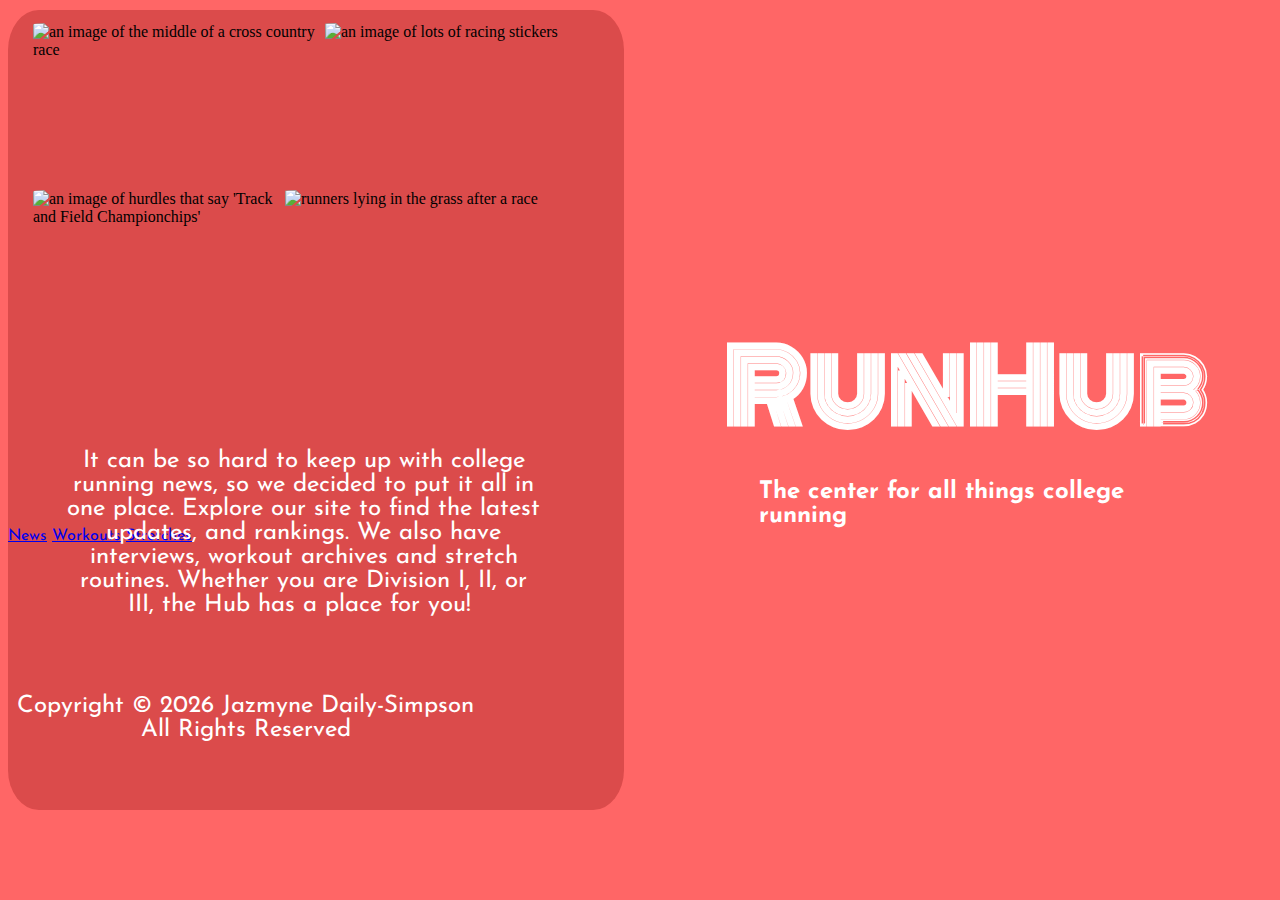
==== index.html @ a6b8264c "Second Square" ====
<!doctype html>
<html lang="en">
    <head>
        <meta charset="utf-8">
        <title>RunHub</title>
        <meta name="description" content="A website about running geared towards college athletes">
        <meta name="author" content="Jazmyne Daily-Simpson">
        <link rel="icon" type="image/png" href="favicon.ico">
        <link rel="stylesheet" href="styles.css">
        <link rel="preconnect" href="https://fonts.googleapis.com">
        <link rel="preconnect" href="https://fonts.googleapis.com">
<link rel="preconnect" href="https://fonts.gstatic.com" crossorigin>
<link href="https://fonts.googleapis.com/css2?family=Josefin+Sans:wght@200&family=Monoton&family=Space+Mono&display=swap" rel="stylesheet">
<link rel="preconnect" href="https://fonts.gstatic.com" crossorigin>
<link href="https://fonts.googleapis.com/css2?family=Monoton&family=Space+Mono&display=swap" rel="stylesheet">
    </head>
    <body>
        <header>
        </header>
        <main>
            <h1>RunHub</h1>
            <h2>The center for all things college running</h2>
            <div class="img1">
            <img alt="an image of the middle of a cross country race" src="https://cdn.womensrunning.com/wp-content/uploads/2022/01/GettyImages-1316118757-copy.jpg?crop=535:301&width=1070&enable=upscale" />
            </div>
            <div class="img2">
            <img alt="an image of lots of racing stickers" src="https://images.squarespace-cdn.com/content/v1/60b93ddebf1d67515f2f51c4/1674616294479-FVW5PIMTIU96V4DEH1F6/DSC00062.JPG?format=1500w"/>
            </div>
            <div class="img3">
            <img alt="an image of hurdles that say 'Track and Field Championchips'" src="https://images.squarespace-cdn.com/content/v1/60b93ddebf1d67515f2f51c4/1679318494496-MFS25T1SPQ9UNBR8ME47/IMG_2255-2.jpg?format=2500w"/> 
            </div>
            <div class="img4">
            <img alt="runners lying in the grass after a race" src="https://i.pinimg.com/originals/58/60/85/586085e5618d0853ebeb85905f6b2253.jpg"/>
            </div>
            <div class="intro">
            <p>It can be so hard to keep up with college running news, so we decided to put it all in one place. Explore our site to find the latest updates, and rankings. We also have interviews, workout archives and stretch routines. Whether you are Division I, II, or III, the Hub has a place for you! </p>
            </div>
            <div class="square"></div>
            <div class="square2"></div>
        </main>
        <nav>
            <a href="#">News</a>
            <a href="#">Workouts</a>
            <a href="#">Stretches</a>
        </nav>
        <div class="copy">
        <footer>
            <p>Copyright ©
            <script>document.write(new Date().getFullYear())</script> Jazmyne Daily-Simpson All Rights Reserved</p>
        </footer>
        </div>
    </body>
</html>
---- styles.css ----
/* your styles will go here!! */
h1 {
    font-family: Monoton;
    font-size: 100px;
    color: #ffffff;
    padding-top: 301px;
    padding-right: 82px;
    padding-bottom: 15px;
    padding-left: 716px;
    margin: 0px;
}
h2 {
    font-family: Josefin Sans;
    color: #ffffff;
    padding-top: 0px;
    padding-right: 117px;
    padding-bottom: 0px;
    padding-left: 751px;
    margin: 0px;
}
body {
    background-color: #FF6666;
}
/* home pg */
img {
    max-width: 344px;
    max-height: 232px;
    border-radius: 5%;
    
}
.img1 {
    position: absolute;
    top: 23px;
    right: 903px;
    bottom: 577px;
    left: 33px;
}
/* Image #2! (home) */
img {
    max-width: 215px;
    max-height: 230px;
    border-radius: 5%;
    
}
.img2 {
    position: absolute;
    top: 23px;
    right: 677px;
    bottom: 579px;
    left: 325px;

}
/* Image #3! (home) */
img {
max-width: 258px;
max-height: 164px;
border-radius: 5%;
}
.img3 {
    position: absolute;
    top: 190px;
    right: 981px;
    bottom: 404px;
    left: 33px;
}
/* Image #4! (home) */
img {
    max-width: 287px;
    max-height: 164px;
    border-radius: 5%;
}
.img4 {
    position: absolute;
    top: 190px;
    right: 689px;
    bottom: 404px;
    left: 285px;
}
p {
    text-align: center;
    font-family: Josefin Sans;
    font-size: 24px;
    color: #ffffff;
    width: 475px;  
}
.intro {
    position: absolute;
    top: 425px;
    left: 66px;
}
nav {
    font-family: Josefin Sans;
    color: #ffffff;
}
footer {
}
.copy {
    position: absolute;
    top: 670px;
}
.square {
    width: 616px;
    height: 800px;
    background: #DB4B4B;;
    position: absolute;
    top: 10px;
    z-index: -1;
    border-radius: 5%;
  }
  .square2 {
    
  }
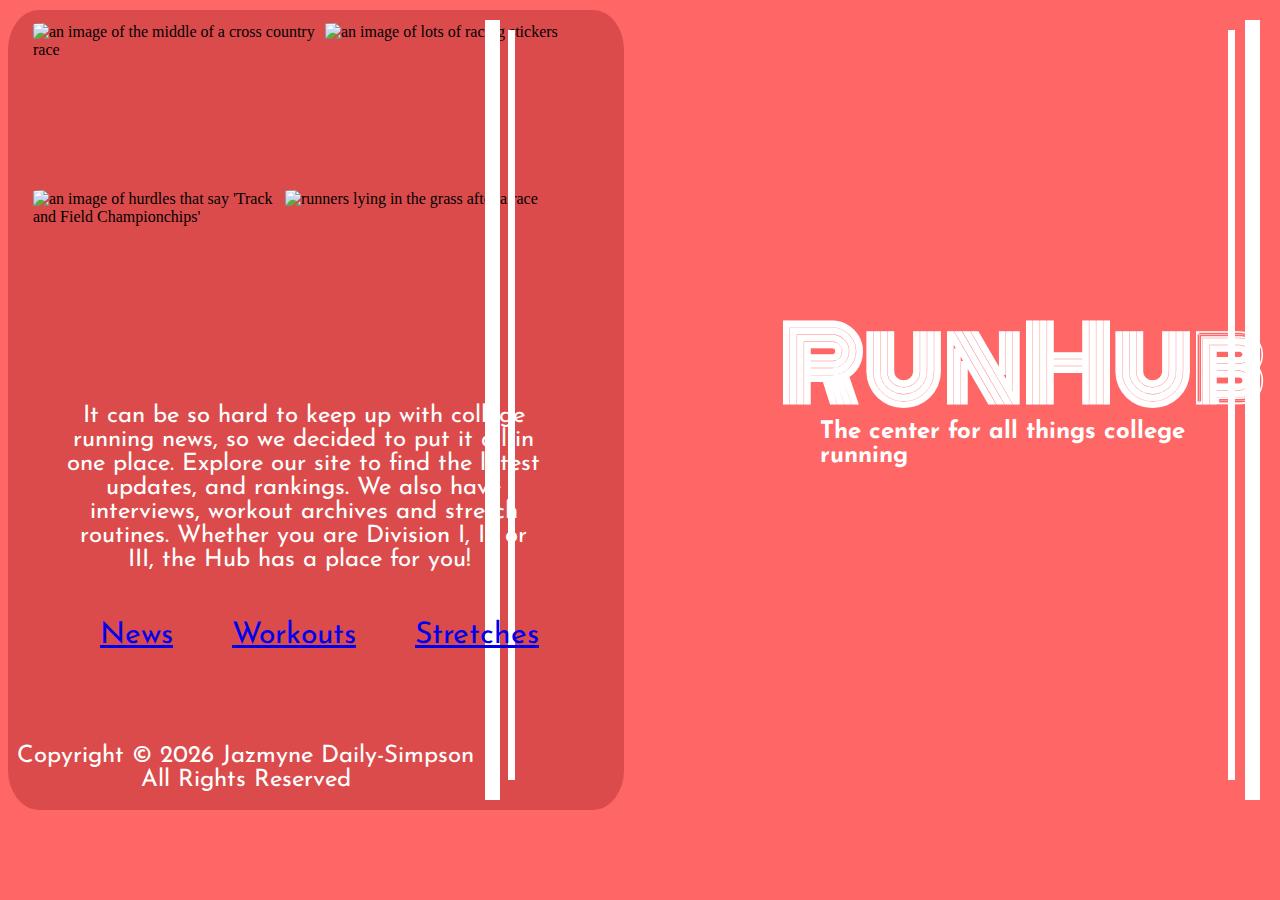
==== commit a2bc2e45: "Positioning" ====
--- a/index.html
+++ b/index.html
@@ -36,7 +36,10 @@
             <p>It can be so hard to keep up with college running news, so we decided to put it all in one place. Explore our site to find the latest updates, and rankings. We also have interviews, workout archives and stretch routines. Whether you are Division I, II, or III, the Hub has a place for you! </p>
             </div>
             <div class="square"></div>
-            <div class="square2"></div>
+            <div class="line1"></div>
+            <div class="line2"></div>
+            <div class="line3"></div>
+            <div class="line4"></div>
         </main>
         <nav>
             <a href="#">News</a>
--- a/styles.css
+++ b/styles.css
@@ -3,20 +3,17 @@
     font-family: Monoton;
     font-size: 100px;
     color: #ffffff;
-    padding-top: 301px;
-    padding-right: 82px;
-    padding-bottom: 15px;
-    padding-left: 716px;
-    margin: 0px;
+    position: absolute;
+    top: 220px;
+    left: 780px;
 }
+/* tagline */
 h2 {
     font-family: Josefin Sans;
     color: #ffffff;
-    padding-top: 0px;
-    padding-right: 117px;
-    padding-bottom: 0px;
-    padding-left: 751px;
-    margin: 0px;
+    position: absolute;
+    top: 400px;
+    left: 820px;
 }
 body {
     background-color: #FF6666;
@@ -85,28 +82,65 @@
 }
 .intro {
     position: absolute;
-    top: 425px;
+    top: 380px;
     left: 66px;
 }
 nav {
     font-family: Josefin Sans;
+    font-size: 30px;
     color: #ffffff;
+    position: absolute;
+    top: 620px;
+    left: 100px;
+    word-spacing: 50px;
 }
 footer {
 }
 .copy {
     position: absolute;
-    top: 670px;
+    top: 720px;
 }
 .square {
     width: 616px;
     height: 800px;
-    background: #DB4B4B;;
+    background: #DB4B4B;
     position: absolute;
     top: 10px;
     z-index: -1;
     border-radius: 5%;
   }
-  .square2 {
-    
+  /* Outside left Line */
+  .line1 {
+    width: 15px;
+    height: 780px;
+    background: #ffffff;
+    position: absolute;
+    top: 20px;
+    right: 780px;
+  }
+  /* Outside right line */
+  .line2 {
+    width: 15px;
+    height: 780px;
+    background: #ffffff;
+    position: absolute;
+    top: 20px;
+    right: 20px; 
+  }
+  /* Inside left Line */
+  .line3 {
+    width: 7px;
+    height: 750px;
+    background: #ffffff;
+    position: absolute; 
+    top: 30px;
+    right: 765px;
+  }
+  .line4 {
+    width: 7px;
+    height: 750px;
+    background: #ffffff;
+    position: absolute;
+    top: 30px;
+    right: 45px; 
   }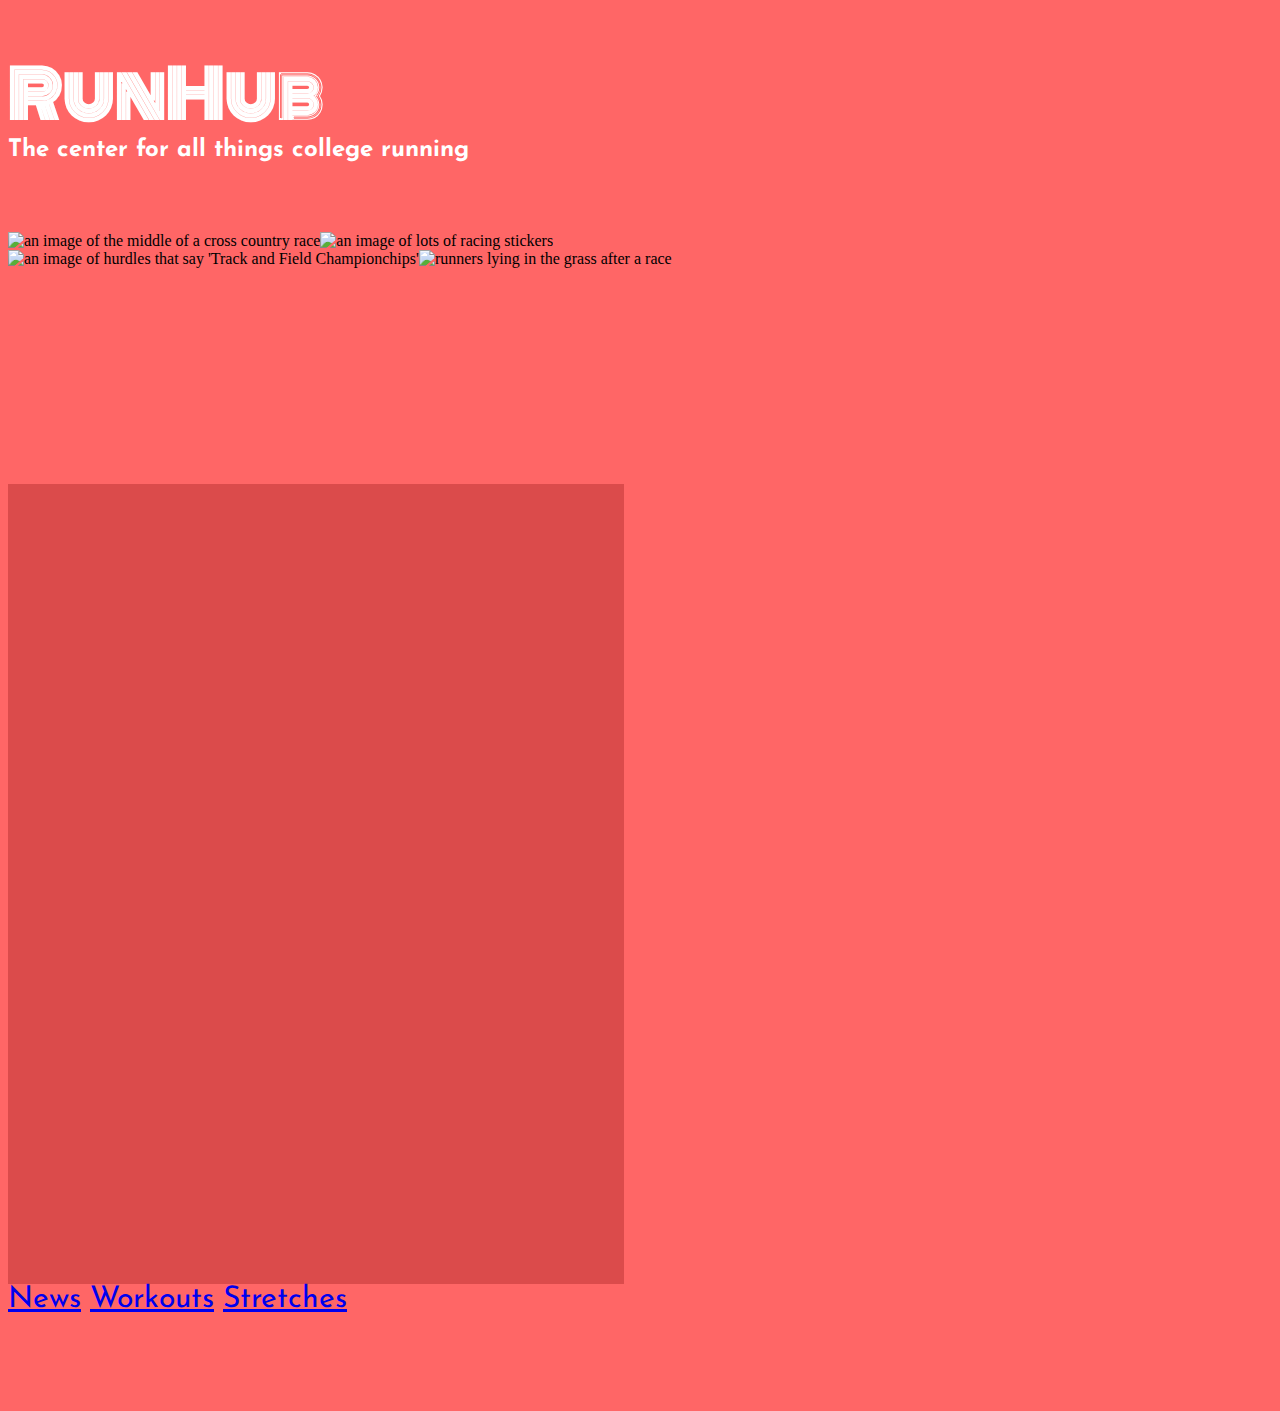
==== commit d6eaf11f: "Rearranging Images and fixing CSS" ====
--- a/index.html
+++ b/index.html
@@ -20,18 +20,22 @@
         <main>
             <h1>RunHub</h1>
             <h2>The center for all things college running</h2>
+        <div class="flexbox1">
             <div class="img1">
             <img alt="an image of the middle of a cross country race" src="https://cdn.womensrunning.com/wp-content/uploads/2022/01/GettyImages-1316118757-copy.jpg?crop=535:301&width=1070&enable=upscale" />
             </div>
             <div class="img2">
             <img alt="an image of lots of racing stickers" src="https://images.squarespace-cdn.com/content/v1/60b93ddebf1d67515f2f51c4/1674616294479-FVW5PIMTIU96V4DEH1F6/DSC00062.JPG?format=1500w"/>
             </div>
+        </div>
+        <div class="flexbox2">
             <div class="img3">
             <img alt="an image of hurdles that say 'Track and Field Championchips'" src="https://images.squarespace-cdn.com/content/v1/60b93ddebf1d67515f2f51c4/1679318494496-MFS25T1SPQ9UNBR8ME47/IMG_2255-2.jpg?format=2500w"/> 
             </div>
             <div class="img4">
             <img alt="runners lying in the grass after a race" src="https://i.pinimg.com/originals/58/60/85/586085e5618d0853ebeb85905f6b2253.jpg"/>
             </div>
+        </div>
             <div class="intro">
             <p>It can be so hard to keep up with college running news, so we decided to put it all in one place. Explore our site to find the latest updates, and rankings. We also have interviews, workout archives and stretch routines. Whether you are Division I, II, or III, the Hub has a place for you! </p>
             </div>
--- a/styles.css
+++ b/styles.css
@@ -1,146 +1,48 @@
 /* your styles will go here!! */
 h1 {
     font-family: Monoton;
-    font-size: 100px;
+    font-size: 65px;
     color: #ffffff;
-    position: absolute;
-    top: 220px;
-    left: 780px;
+    position: static;
 }
 /* tagline */
 h2 {
     font-family: Josefin Sans;
     color: #ffffff;
-    position: absolute;
-    top: 400px;
-    left: 820px;
+    position: relative;
+    bottom: 50px;
 }
 body {
     background-color: #FF6666;
 }
 /* home pg */
-img {
-    max-width: 344px;
-    max-height: 232px;
-    border-radius: 5%;
-    
+.flexbox1 {
+    display: flex;
+    flex-direction: row;
 }
-.img1 {
-    position: absolute;
-    top: 23px;
-    right: 903px;
-    bottom: 577px;
-    left: 33px;
-}
-/* Image #2! (home) */
-img {
-    max-width: 215px;
-    max-height: 230px;
-    border-radius: 5%;
-    
-}
-.img2 {
-    position: absolute;
-    top: 23px;
-    right: 677px;
-    bottom: 579px;
-    left: 325px;
-
-}
-/* Image #3! (home) */
-img {
-max-width: 258px;
-max-height: 164px;
-border-radius: 5%;
-}
-.img3 {
-    position: absolute;
-    top: 190px;
-    right: 981px;
-    bottom: 404px;
-    left: 33px;
-}
-/* Image #4! (home) */
-img {
-    max-width: 287px;
-    max-height: 164px;
-    border-radius: 5%;
-}
-.img4 {
-    position: absolute;
-    top: 190px;
-    right: 689px;
-    bottom: 404px;
-    left: 285px;
+.flexbox2 {
+    display: flex;
+    flex-direction: row;
 }
 p {
     text-align: center;
     font-family: Josefin Sans;
     font-size: 24px;
     color: #ffffff;
-    width: 475px;  
-}
-.intro {
-    position: absolute;
-    top: 380px;
-    left: 66px;
+    width: 475px;
+    position: relative;
+    left: 2153px;  
 }
 nav {
     font-family: Josefin Sans;
     font-size: 30px;
     color: #ffffff;
-    position: absolute;
-    top: 620px;
-    left: 100px;
-    word-spacing: 50px;
 }
 footer {
-}
-.copy {
-    position: absolute;
-    top: 720px;
 }
 .square {
     width: 616px;
     height: 800px;
     background: #DB4B4B;
-    position: absolute;
-    top: 10px;
-    z-index: -1;
-    border-radius: 5%;
   }
-  /* Outside left Line */
-  .line1 {
-    width: 15px;
-    height: 780px;
-    background: #ffffff;
-    position: absolute;
-    top: 20px;
-    right: 780px;
-  }
-  /* Outside right line */
-  .line2 {
-    width: 15px;
-    height: 780px;
-    background: #ffffff;
-    position: absolute;
-    top: 20px;
-    right: 20px; 
-  }
-  /* Inside left Line */
-  .line3 {
-    width: 7px;
-    height: 750px;
-    background: #ffffff;
-    position: absolute; 
-    top: 30px;
-    right: 765px;
-  }
-  .line4 {
-    width: 7px;
-    height: 750px;
-    background: #ffffff;
-    position: absolute;
-    top: 30px;
-    right: 45px; 
-  }+ 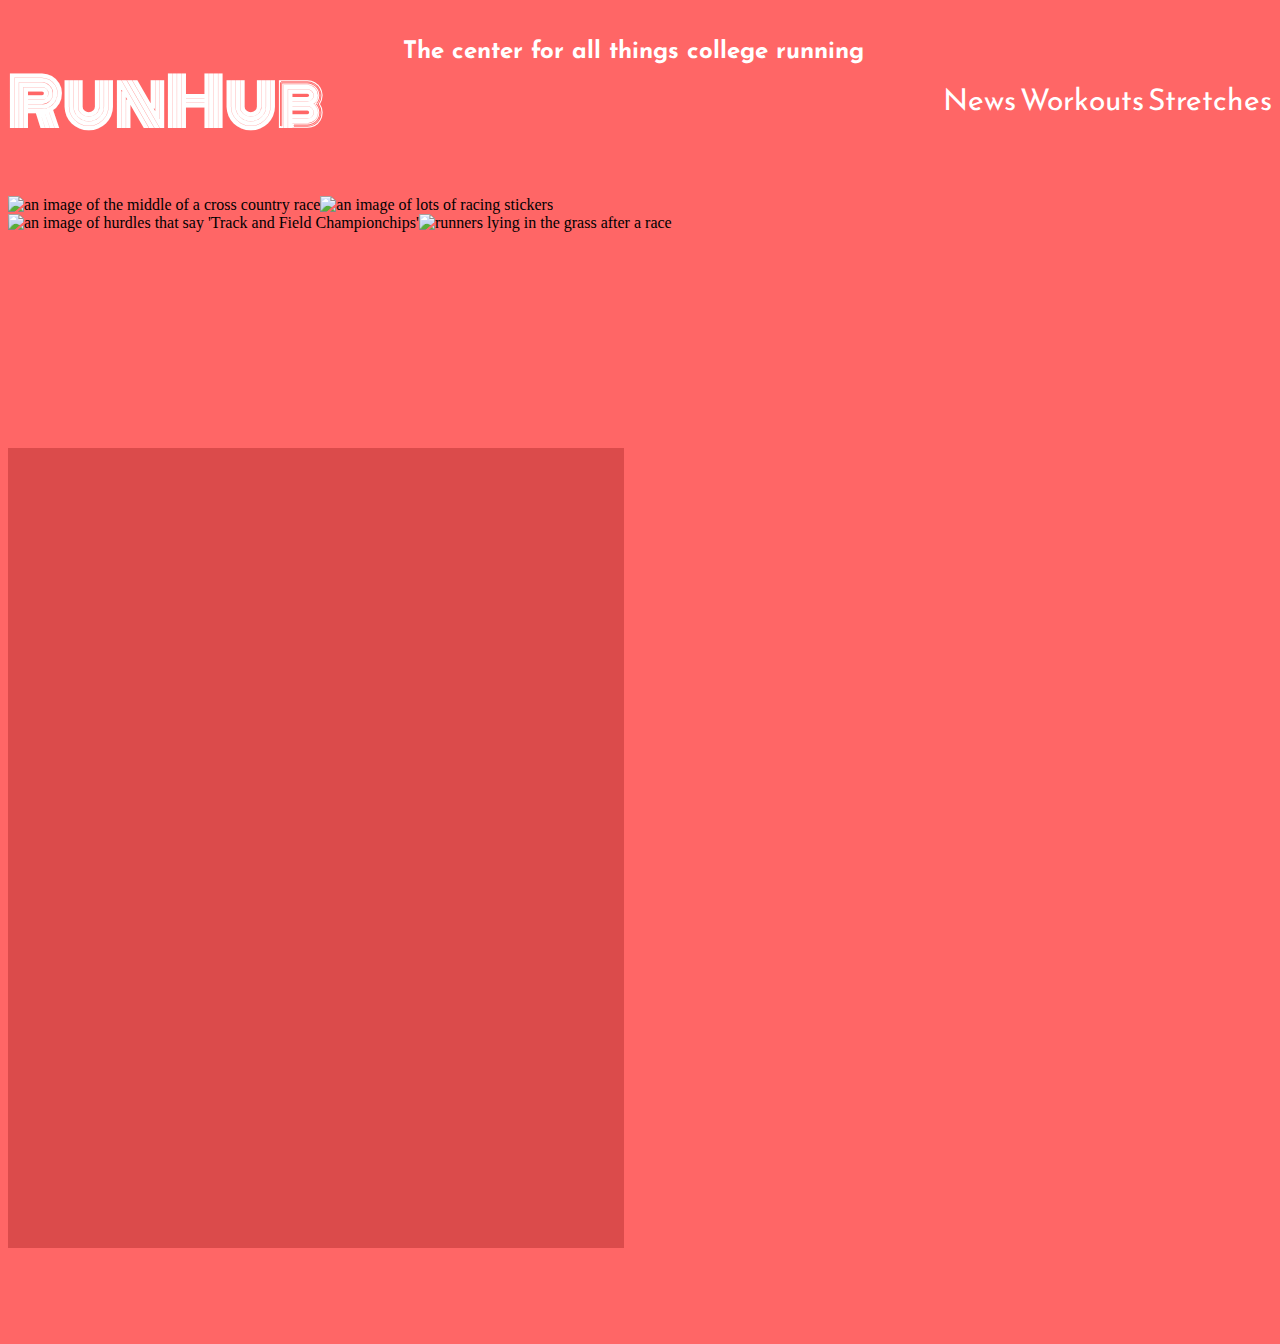
==== commit 20608144: "Nav Bar Location" ====
--- a/index.html
+++ b/index.html
@@ -20,6 +20,12 @@
         <main>
             <h1>RunHub</h1>
             <h2>The center for all things college running</h2>
+            <nav>
+                <a href="#">News</a>
+                <a href="#">Workouts</a>
+                <a href="#">Stretches</a>
+            </nav>
+        </main>
         <div class="flexbox1">
             <div class="img1">
             <img alt="an image of the middle of a cross country race" src="https://cdn.womensrunning.com/wp-content/uploads/2022/01/GettyImages-1316118757-copy.jpg?crop=535:301&width=1070&enable=upscale" />
@@ -44,12 +50,6 @@
             <div class="line2"></div>
             <div class="line3"></div>
             <div class="line4"></div>
-        </main>
-        <nav>
-            <a href="#">News</a>
-            <a href="#">Workouts</a>
-            <a href="#">Stretches</a>
-        </nav>
         <div class="copy">
         <footer>
             <p>Copyright ©
--- a/styles.css
+++ b/styles.css
@@ -16,6 +16,12 @@
     background-color: #FF6666;
 }
 /* home pg */
+.img1 {
+    border-radius: 50%;
+}
+.img2 {
+    border-radius: 17px;
+}
 .flexbox1 {
     display: flex;
     flex-direction: row;
@@ -33,10 +39,16 @@
     position: relative;
     left: 2153px;  
 }
-nav {
+main {
+    display: flex;
+    justify-content: space-between;
+    align-items: center;
+}
+nav a {
     font-family: Josefin Sans;
     font-size: 30px;
     color: #ffffff;
+    text-decoration: none;
 }
 footer {
 }
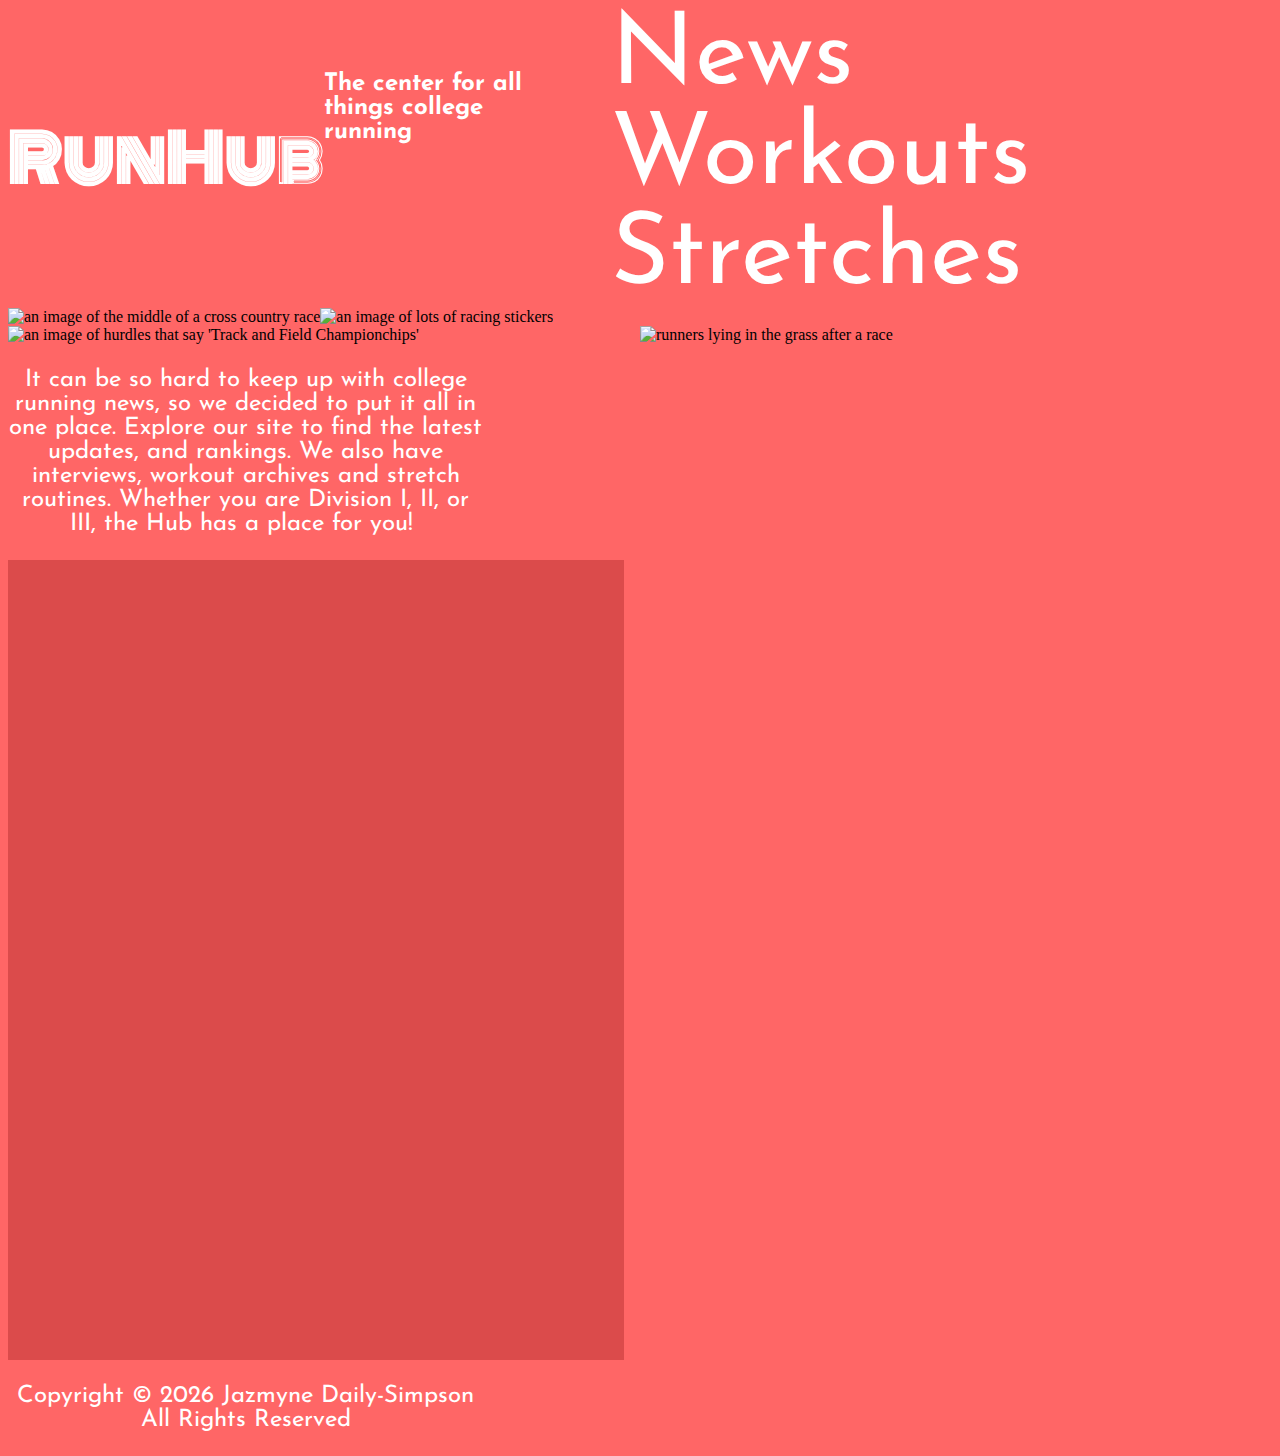
==== commit ffcd74a9: "Image Sizes" ====
--- a/index.html
+++ b/index.html
@@ -46,10 +46,6 @@
             <p>It can be so hard to keep up with college running news, so we decided to put it all in one place. Explore our site to find the latest updates, and rankings. We also have interviews, workout archives and stretch routines. Whether you are Division I, II, or III, the Hub has a place for you! </p>
             </div>
             <div class="square"></div>
-            <div class="line1"></div>
-            <div class="line2"></div>
-            <div class="line3"></div>
-            <div class="line4"></div>
         <div class="copy">
         <footer>
             <p>Copyright ©
--- a/styles.css
+++ b/styles.css
@@ -21,6 +21,15 @@
 }
 .img2 {
     border-radius: 17px;
+    max-height: 200px;
+    height: 70%;
+}
+.img3 {
+    max-width: 1060px;
+    width: 50%;
+}
+.img 4 {
+  
 }
 .flexbox1 {
     display: flex;
@@ -36,8 +45,6 @@
     font-size: 24px;
     color: #ffffff;
     width: 475px;
-    position: relative;
-    left: 2153px;  
 }
 main {
     display: flex;
@@ -49,6 +56,8 @@
     font-size: 30px;
     color: #ffffff;
     text-decoration: none;
+    font-size: 100px;
+    margin: 50px;   
 }
 footer {
 }
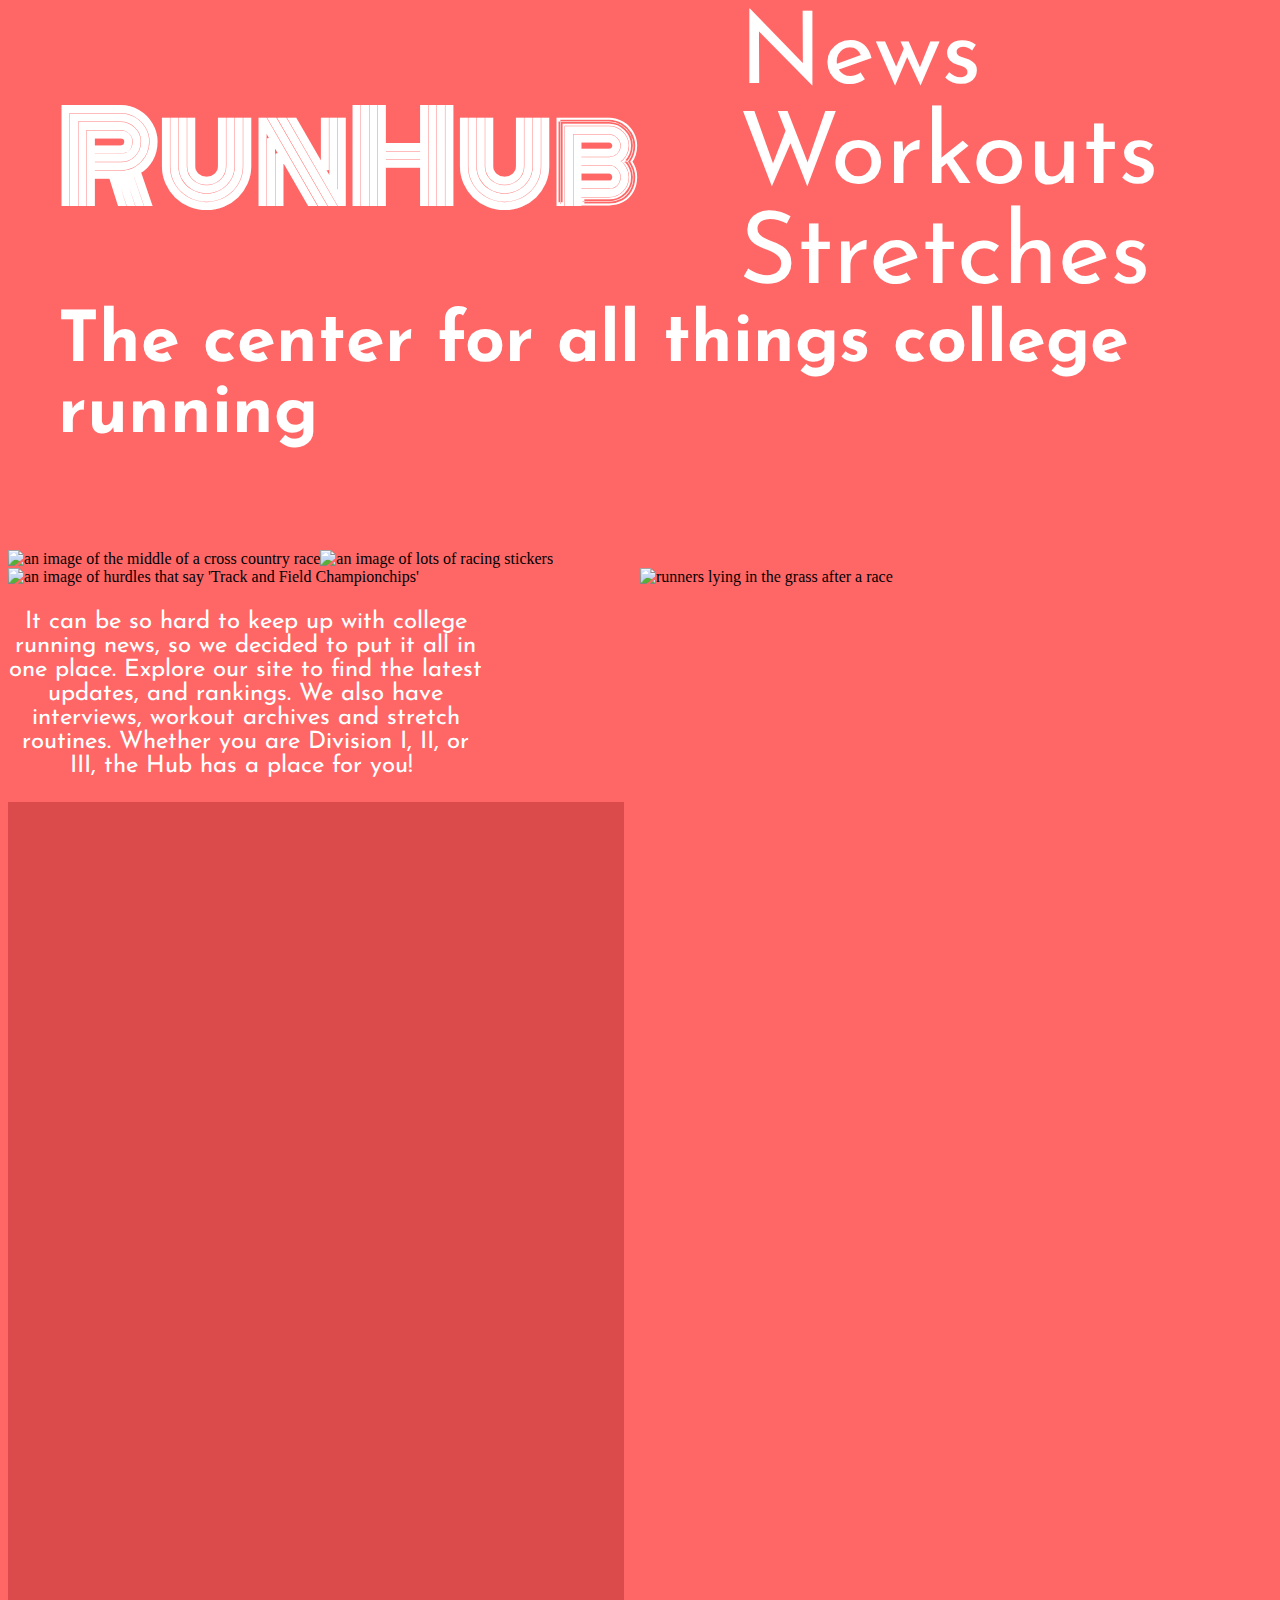
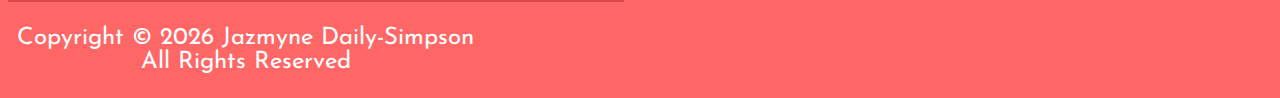
==== commit ba038af3: "h2 Location" ====
--- a/index.html
+++ b/index.html
@@ -19,13 +19,13 @@
         </header>
         <main>
             <h1>RunHub</h1>
-            <h2>The center for all things college running</h2>
             <nav>
                 <a href="#">News</a>
                 <a href="#">Workouts</a>
                 <a href="#">Stretches</a>
             </nav>
         </main>
+        <h2>The center for all things college running</h2>
         <div class="flexbox1">
             <div class="img1">
             <img alt="an image of the middle of a cross country race" src="https://cdn.womensrunning.com/wp-content/uploads/2022/01/GettyImages-1316118757-copy.jpg?crop=535:301&width=1070&enable=upscale" />
--- a/styles.css
+++ b/styles.css
@@ -1,16 +1,19 @@
 /* your styles will go here!! */
 h1 {
     font-family: Monoton;
-    font-size: 65px;
+    font-size: 120px;
     color: #ffffff;
     position: static;
+    margin: 50px;
 }
 /* tagline */
 h2 {
     font-family: Josefin Sans;
+    font-size: 70px;
     color: #ffffff;
     position: relative;
     bottom: 50px;
+    margin: 50px;
 }
 body {
     background-color: #FF6666;
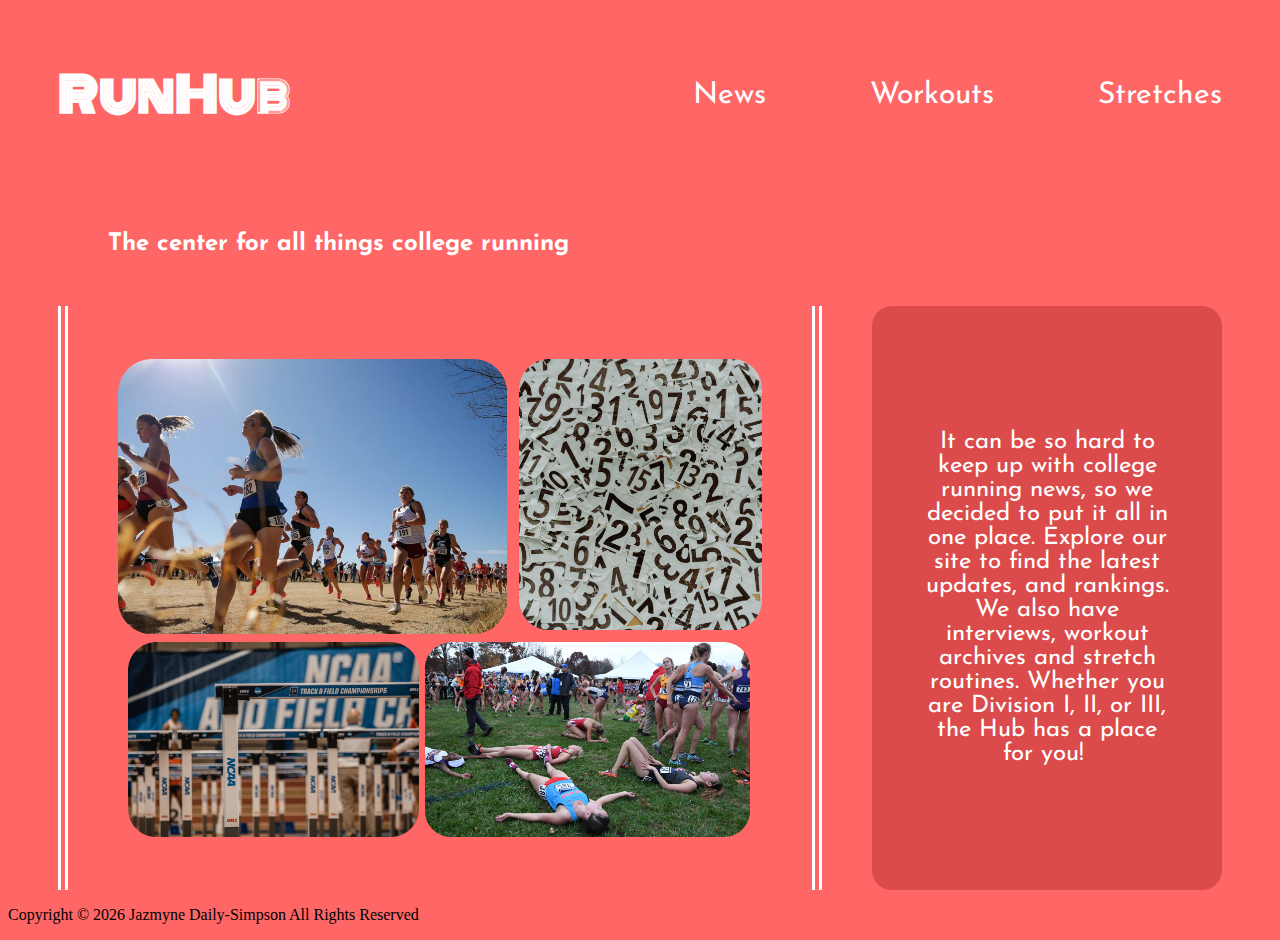
==== commit c5d3993e: "Homepage and News Page Content" ====
--- a/index.html
+++ b/index.html
@@ -16,41 +16,29 @@
     </head>
     <body>
         <header>
+            <a href="index.html"><h1>RunHub</h1></a>
+            <nav>
+                <a href="News.html">News</a>
+                <a href="Workouts.html">Workouts</a>
+                <a href="Stretches.html">Stretches</a>
+            </nav>
         </header>
         <main>
-            <h1>RunHub</h1>
-            <nav>
-                <a href="#">News</a>
-                <a href="#">Workouts</a>
-                <a href="#">Stretches</a>
-            </nav>
+            <h2>The center for all things college running</h2>
+            <div class="flex home-wrap">
+                <div class="lines">
+                    <img id="image-grid" alt="grid of running images" src="image-grid.png" /> 
+                </div>
+                <div class="square">
+                <p>It can be so hard to keep up with college running news, so we decided to put it all in one place. Explore our site to find the latest updates, and rankings. We also have interviews, workout archives and stretch routines. Whether you are Division I, II, or III, the Hub has a place for you! </p>
+                </div>
+            </div>
         </main>
-        <h2>The center for all things college running</h2>
-        <div class="flexbox1">
-            <div class="img1">
-            <img alt="an image of the middle of a cross country race" src="https://cdn.womensrunning.com/wp-content/uploads/2022/01/GettyImages-1316118757-copy.jpg?crop=535:301&width=1070&enable=upscale" />
-            </div>
-            <div class="img2">
-            <img alt="an image of lots of racing stickers" src="https://images.squarespace-cdn.com/content/v1/60b93ddebf1d67515f2f51c4/1674616294479-FVW5PIMTIU96V4DEH1F6/DSC00062.JPG?format=1500w"/>
-            </div>
-        </div>
-        <div class="flexbox2">
-            <div class="img3">
-            <img alt="an image of hurdles that say 'Track and Field Championchips'" src="https://images.squarespace-cdn.com/content/v1/60b93ddebf1d67515f2f51c4/1679318494496-MFS25T1SPQ9UNBR8ME47/IMG_2255-2.jpg?format=2500w"/> 
-            </div>
-            <div class="img4">
-            <img alt="runners lying in the grass after a race" src="https://i.pinimg.com/originals/58/60/85/586085e5618d0853ebeb85905f6b2253.jpg"/>
-            </div>
-        </div>
-            <div class="intro">
-            <p>It can be so hard to keep up with college running news, so we decided to put it all in one place. Explore our site to find the latest updates, and rankings. We also have interviews, workout archives and stretch routines. Whether you are Division I, II, or III, the Hub has a place for you! </p>
-            </div>
-            <div class="square"></div>
-        <div class="copy">
+        
+    
         <footer>
-            <p>Copyright ©
+            <p class="copy">Copyright ©
             <script>document.write(new Date().getFullYear())</script> Jazmyne Daily-Simpson All Rights Reserved</p>
         </footer>
-        </div>
     </body>
 </html>            
--- a/styles.css
+++ b/styles.css
@@ -1,72 +1,112 @@
 /* your styles will go here!! */
 h1 {
     font-family: Monoton;
-    font-size: 120px;
+    font-size: 48px;
     color: #ffffff;
     position: static;
     margin: 50px;
 }
-/* tagline */
+
 h2 {
     font-family: Josefin Sans;
-    font-size: 70px;
+    font-size: 24px;
     color: #ffffff;
-    position: relative;
-    bottom: 50px;
     margin: 50px;
 }
 body {
     background-color: #FF6666;
 }
-/* home pg */
-.img1 {
-    border-radius: 50%;
-}
-.img2 {
-    border-radius: 17px;
-    max-height: 200px;
-    height: 70%;
-}
-.img3 {
-    max-width: 1060px;
-    width: 50%;
-}
-.img 4 {
-  
-}
-.flexbox1 {
+
+.flex {
     display: flex;
     flex-direction: row;
+    flex-wrap: wrap;
+    gap: 50px;
+    align-items: flex-start;
+    justify-content: center;
 }
-.flexbox2 {
-    display: flex;
-    flex-direction: row;
+
+.img {
+    height: auto;
+    width: 20%;
 }
-p {
+
+
+.square p {
     text-align: center;
     font-family: Josefin Sans;
     font-size: 24px;
     color: #ffffff;
-    width: 475px;
+    max-width: 475px;
+    min-width: 250px;
 }
-main {
+header {
     display: flex;
     justify-content: space-between;
     align-items: center;
+}
+
+header a {
+    text-decoration: none;
 }
 nav a {
     font-family: Josefin Sans;
     font-size: 30px;
     color: #ffffff;
     text-decoration: none;
-    font-size: 100px;
     margin: 50px;   
 }
-footer {
+
+.square {
+    background: #DB4B4B;
+    padding: 100px 50px;
+    border-radius: 20px;
+  }
+
+  /*home*/
+
+  #image-grid {
+    width: 100%;
+  }
+
+  .home-wrap {
+    flex-wrap: wrap;
+    
 }
-.square {
-    width: 616px;
-    height: 800px;
-    background: #DB4B4B;
-  }
+
+.lines {
+    padding: 50px;
+    border-top: 10px double #ffffff;
+    border-bottom: 10px double #ffffff;
+    border-right: 0;
+    border-left: 0;
+    display: flex;
+    align-items: center;
+}
+
+
+
+
+
+
+ /* media queries */
+
+ @media (min-width: 900px) {
+    .home-wrap {
+        flex-wrap: nowrap;
+        align-items: stretch;
+    }
+    .lines {
+        border-top: 0;
+        border-bottom: 0;
+        border-right: 10px double #ffffff;
+        border-left: 10px double #ffffff;
+    }
+
+    main {
+        padding: 0px 50px;
+    }
+
+ }
+
  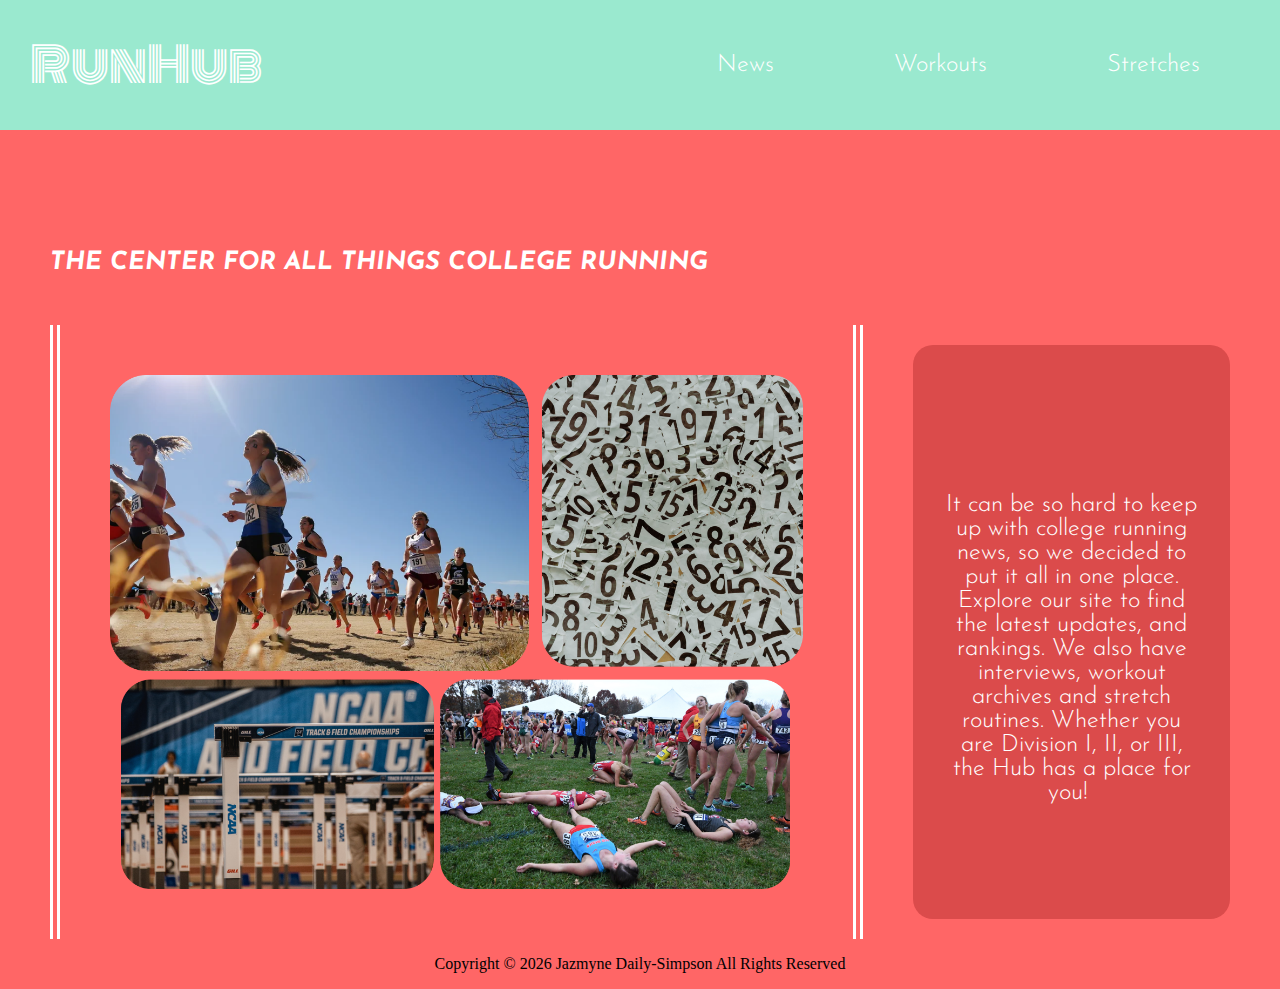
==== commit 6ca50bc4: "Styling, Videos, Links, Transitions" ====
--- a/index.html
+++ b/index.html
@@ -1,36 +1,50 @@
 <!doctype html>
 <html lang="en">
     <head>
+        <meta name="viewport" content="width=device-width, initial-scale=1" />
         <meta charset="utf-8">
         <title>RunHub</title>
         <meta name="description" content="A website about running geared towards college athletes">
         <meta name="author" content="Jazmyne Daily-Simpson">
         <link rel="icon" type="image/png" href="favicon.ico">
+        <link rel="stylesheet" href="menu.css">
         <link rel="stylesheet" href="styles.css">
+        <script src="menu.js" defer></script>
         <link rel="preconnect" href="https://fonts.googleapis.com">
         <link rel="preconnect" href="https://fonts.googleapis.com">
-<link rel="preconnect" href="https://fonts.gstatic.com" crossorigin>
-<link href="https://fonts.googleapis.com/css2?family=Josefin+Sans:wght@200&family=Monoton&family=Space+Mono&display=swap" rel="stylesheet">
-<link rel="preconnect" href="https://fonts.gstatic.com" crossorigin>
-<link href="https://fonts.googleapis.com/css2?family=Monoton&family=Space+Mono&display=swap" rel="stylesheet">
+        <link rel="preconnect" href="https://fonts.gstatic.com" crossorigin>
+        <link href="https://fonts.googleapis.com/css2?family=Josefin+Sans:wght@200&family=Monoton&family=Space+Mono&display=swap" rel="stylesheet">
+        <link rel="preconnect" href="https://fonts.gstatic.com" crossorigin>
+        <link href="https://fonts.googleapis.com/css2?family=Monoton&family=Space+Mono&display=swap" rel="stylesheet">
     </head>
     <body>
-        <header>
+        <header class="main-nav-container">
             <a href="index.html"><h1>RunHub</h1></a>
-            <nav>
-                <a href="News.html">News</a>
-                <a href="Workouts.html">Workouts</a>
-                <a href="Stretches.html">Stretches</a>
-            </nav>
+            <div class="right">
+                <button class="btn-toggle-menu">
+                    <svg viewBox="0 0 100 60" width="30" height="30">
+                        <rect width="100" height="10"></rect>
+                        <rect y="30" width="100" height="10"></rect>
+                        <rect y="60" width="100" height="10"></rect>
+                    </svg>
+                </button>    
+                </div>
+                <nav class="main-nav main-nav-hidden">
+                    <a href="News.html">News</a>
+                    <a href="Workouts.html">Workouts</a>
+                    <a href="Stretches.html">Stretches</a>
+                </nav>
+        
         </header>
+
         <main>
-            <h2>The center for all things college running</h2>
+            <h2 class="slogan">The center for all things college running</h2>
             <div class="flex home-wrap">
                 <div class="lines">
                     <img id="image-grid" alt="grid of running images" src="image-grid.png" /> 
                 </div>
                 <div class="square">
-                <p>It can be so hard to keep up with college running news, so we decided to put it all in one place. Explore our site to find the latest updates, and rankings. We also have interviews, workout archives and stretch routines. Whether you are Division I, II, or III, the Hub has a place for you! </p>
+                <p class="intro">It can be so hard to keep up with college running news, so we decided to put it all in one place. Explore our site to find the latest updates, and rankings. We also have interviews, workout archives and stretch routines. Whether you are Division I, II, or III, the Hub has a place for you! </p>
                 </div>
             </div>
         </main>
--- a/menu.css
+++ b/menu.css
@@ -0,0 +1,85 @@
+:root {
+    --header-height: 130px;
+    --menu-bg: #9ae9cf;
+}
+
+body {
+    position: relative;
+    margin: 0;
+}
+
+header {
+    display: flex;
+    flex-direction: row;
+    justify-content: space-between;
+    align-items: center;
+    width: 100%;
+    height: var(--header-height);
+    position: fixed;
+    z-index: 10;
+    top: 0;
+    background: var(--menu-bg);
+}
+
+header img {
+    padding: 20px;
+}
+
+nav {
+    display: flex;
+    flex-direction: column;
+    position: absolute;
+    top: var(--header-height);
+    left: 0;
+    width: 100%;
+    height: calc(100vh - 130px);
+    background: var(--menu-bg);
+}
+
+nav a {
+    text-decoration: none;
+    padding: 10px;
+    text-align: center;
+}
+
+.btn-toggle-menu {
+    visibility: visible;
+    margin: 20px;
+    border: 0;
+    background: transparent;
+}
+
+.main-nav-hidden {
+    display: none;
+}
+
+
+@media (min-width: 640px) {
+    nav {
+        flex-direction: row;
+        height: var(--header-height);
+        align-items: center;
+        padding-right:20px;
+    }
+
+    nav a {
+        text-align: left;
+    }
+
+    .main-nav-hidden {
+        display: flex;
+        flex-direction: row;
+        justify-content: flex-end;
+        position: static;
+        width: 100%;
+    }
+
+    main {
+        margin-top: var(--header-height);
+    }
+
+    .btn-toggle-menu {
+        visibility: hidden;
+    }
+
+}--- a/styles.css
+++ b/styles.css
@@ -1,20 +1,32 @@
-/* your styles will go here!! */
+body {
+    display: flex;
+    flex-direction: column;
+    align-items: center;
+}
+
+
+
 h1 {
     font-family: Monoton;
     font-size: 48px;
     color: #ffffff;
     position: static;
+    margin: 30px;
+    font-weight: 200;
+}
+
+h2 {
+    font-family: Josefin Sans;
+    font-size: 40px;
+    color: #ffffff;
     margin: 50px;
-}
-
-h2 {
-    font-family: Josefin Sans;
-    font-size: 24px;
-    color: #ffffff;
-    margin: 50px;
+    text-transform: uppercase;
+    font-style: italic;
+    text-align: center;
 }
 body {
     background-color: #FF6666;
+    font-weight: 300;
 }
 
 .flex {
@@ -32,37 +44,79 @@
 }
 
 
-.square p {
+header {
+    display: flex;
+    justify-content: space-between;
+    align-items: center;
+}
+
+header a {
+    text-decoration: none;
+}
+nav a {
+    font-family: Josefin Sans;
+    font-size: 30px;
+    color: #ffffff;
+    text-decoration: none;
+    margin: 50px;   
+}
+
+main {
+    padding: 130px 20px 0;
+}
+
+.square {
+    background: #DB4B4B;
+    padding: 30px;
+    margin: 20px 0;
+    border-radius: 20px;
+    font-family: Josefin Sans;
+    color: #ffffff;
+    display: flex;
+    justify-content: center;
+    align-items: center;
+    flex-direction: column;
+  }
+
+ .square h3 {
+    margin-top: 0;
+    font-size: 32px;
+    margin-bottom: 0;
+ } 
+
+ .square p {
     text-align: center;
     font-family: Josefin Sans;
     font-size: 24px;
+    font-weight: 300;
     color: #ffffff;
     max-width: 475px;
     min-width: 250px;
-}
-header {
-    display: flex;
-    justify-content: space-between;
-    align-items: center;
-}
-
-header a {
-    text-decoration: none;
-}
-nav a {
-    font-family: Josefin Sans;
-    font-size: 30px;
-    color: #ffffff;
-    text-decoration: none;
-    margin: 50px;   
-}
-
-.square {
-    background: #DB4B4B;
-    padding: 100px 50px;
-    border-radius: 20px;
-  }
-
+    margin-bottom: -10px;
+}
+
+    .columns {
+    display: flex;
+    gap: 35px;
+    align-items: center;
+    flex-direction: column;
+    }
+
+    .col {
+        display: flex;
+        flex-direction: column;
+    }
+
+    .col iframe {
+        width: 70vw;
+        height:20vh;
+    }
+
+    .col img {
+        width: 70vw;
+        border-radius: 5%;
+        margin-bottom: 15px;
+    }
   /*home*/
 
   #image-grid {
@@ -84,14 +138,49 @@
     align-items: center;
 }
 
-
-
-
+.slogan {
+    font-size: 25px;
+    text-align: left;
+    margin-left: 0px;
+}
+
+
+
+/*News*/
+
+.news .square {
+    width: 70vw;
+}
+
+.italic {
+    font-style: italic;
+}
+
+li {
+    font-size: 20px;
+}
+
+/*Workouts*/
+
+/*Stretches*/
+
+a:-webkit-any-link {
+    color: #ffffff;
+    text-decoration: none;
+    font-size: 24px;
+    transition: underline 3s;
+    
+}
+
+.link:hover {
+    text-decoration: underline;
+    
+}
 
 
  /* media queries */
 
- @media (min-width: 900px) {
+ @media (min-width: 1050px) {
     .home-wrap {
         flex-wrap: nowrap;
         align-items: stretch;
@@ -104,8 +193,21 @@
     }
 
     main {
-        padding: 0px 50px;
-    }
+        padding: 70px 50px 0;
+    }
+
+    .columns {
+        flex-direction: row;
+        }
+    
+        .col iframe {
+            width: 40vw;
+            height: 27vw;
+        }
+
+        .col img {
+            width: 30vw;
+        }
 
  }
 
